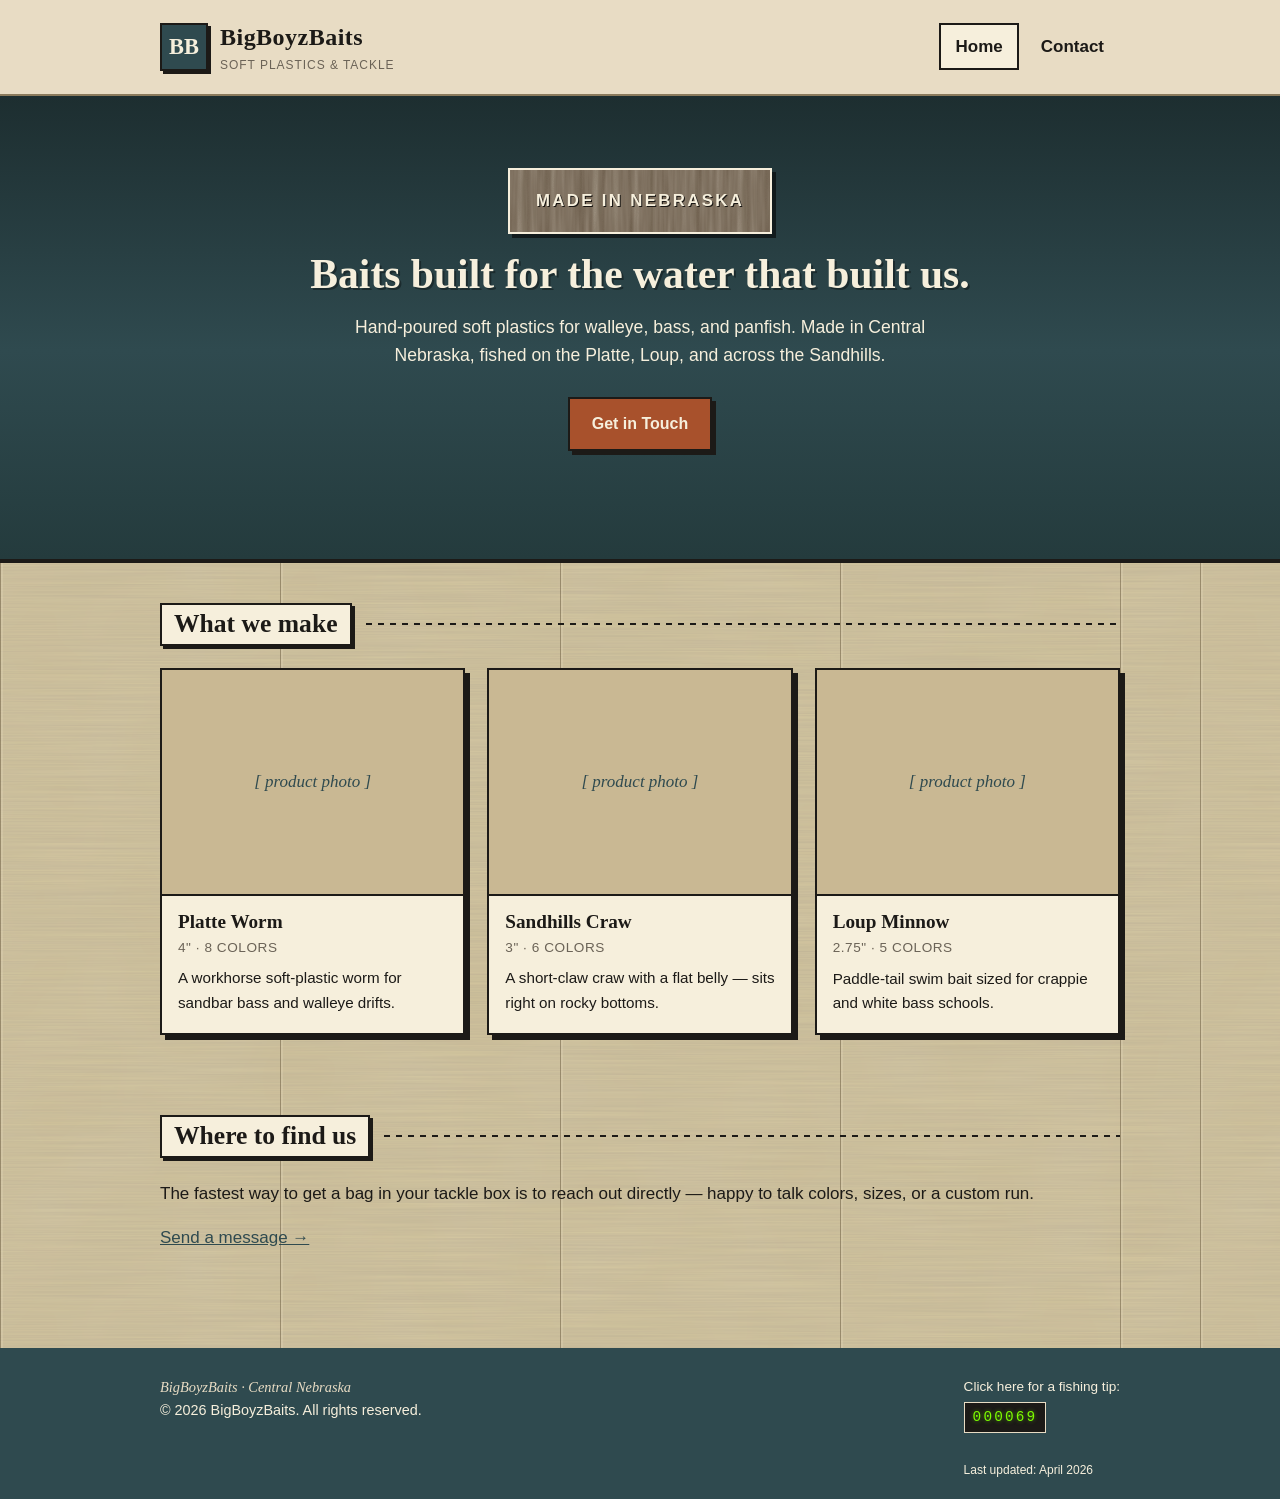
==== index.html @ 6cb6ec26 "sample" ====
<!doctype html>
<html lang="en">
<head>
  <meta charset="utf-8">
  <meta name="viewport" content="width=device-width, initial-scale=1">
  <title>BigBoyzBaits — Hand-Poured Soft Plastics from Central Nebraska</title>
  <meta name="description" content="Hand-poured soft-plastic fishing baits made and tested on the Platte and across the Sandhills.">
  <link rel="stylesheet" href="assets/css/styles.css">
</head>
<body>

  <header class="site-header">
    <div class="wrap">
      <a class="brand" href="index.html">
        <span class="brand-mark" aria-hidden="true">BB</span>
        <span>
          <span class="brand-name">BigBoyzBaits</span>
          <span class="brand-tag">Soft Plastics &amp; Tackle</span>
        </span>
      </a>
      <nav class="site-nav" aria-label="Main">
        <ul>
          <li><a href="index.html">Home</a></li>
          <li><a href="contact.html">Contact</a></li>
        </ul>
      </nav>
    </div>
  </header>

  <section class="hero">
    <div class="wrap">
      <span class="badge">Made in Nebraska</span>
      <h1 style="margin-top: 16px;">Baits built for the water that built us.</h1>
      <p>Hand-poured soft plastics for walleye, bass, and panfish. Made in Central Nebraska, fished on the Platte, Loup, and across the Sandhills.</p>
      <p>
        <a class="btn" href="contact.html">Get in Touch</a>
      </p>
    </div>
  </section>

  <section>
    <div class="wrap">
      <div class="section-head"><h2>What we make</h2></div>
      <div class="grid">

        <article class="card">
          <div class="thumb">[ product photo ]</div>
          <div class="card-body">
            <h3>Platte Worm</h3>
            <div class="meta">4" &middot; 8 colors</div>
            <p>A workhorse soft-plastic worm for sandbar bass and walleye drifts.</p>
          </div>
        </article>

        <article class="card">
          <div class="thumb">[ product photo ]</div>
          <div class="card-body">
            <h3>Sandhills Craw</h3>
            <div class="meta">3" &middot; 6 colors</div>
            <p>A short-claw craw with a flat belly — sits right on rocky bottoms.</p>
          </div>
        </article>

        <article class="card">
          <div class="thumb">[ product photo ]</div>
          <div class="card-body">
            <h3>Loup Minnow</h3>
            <div class="meta">2.75" &middot; 5 colors</div>
            <p>Paddle-tail swim bait sized for crappie and white bass schools.</p>
          </div>
        </article>

      </div>
    </div>
  </section>

  <section class="alt">
    <div class="wrap">
      <div class="section-head"><h2>Where to find us</h2></div>
      <p>The fastest way to get a bag in your tackle box is to reach out directly — happy to talk colors, sizes, or a custom run.</p>
      <p><a href="contact.html">Send a message &rarr;</a></p>
    </div>
  </section>

  <footer class="site-footer">
    <div class="wrap">
      <div>
        <div class="footer-meta">BigBoyzBaits &middot; Central Nebraska</div>
        <div>&copy; <span id="year"></span> BigBoyzBaits. All rights reserved.</div>
      </div>
      <div>
        <div class="visitor-label">Click here for a fishing tip:</div>
        <span class="counter" data-visitor-counter title="Click me">000000</span>
        <span class="visitor-quip" data-quip aria-live="polite"></span>
        <small>Last updated: April 2026</small>
      </div>
    </div>
  </footer>

  <script>document.getElementById('year').textContent = new Date().getFullYear();</script>
  <script src="assets/js/main.js"></script>
</body>
</html>
---- assets/css/styles.css ----
/* ==========================================================================
   BigBoyzBaits — styles
   Plain CSS, mobile-first. Earthy palette, classic serif headings.
   ========================================================================== */

:root {
  --sand:        #e8dcc4;   /* sandhills */
  --sand-dark:   #c9b893;
  --water:       #4a6b6f;   /* platte greens-blue */
  --water-dark:  #2f4a4f;
  --rust:        #a8512c;   /* accent — like a worn tackle box */
  --cream:       #f6efdc;
  --ink:         #1c1a17;
  --muted:       #6b6357;
  --line:        #8a7a5c;
}

* { box-sizing: border-box; }

html { scroll-behavior: smooth; }

body {
  margin: 0;
  font-family: -apple-system, BlinkMacSystemFont, "Segoe UI", Roboto, sans-serif;
  font-size: 17px;
  line-height: 1.6;
  color: var(--ink);
  background-color: #d4c69a; /* fallback pale cottonwood */
  background-image: url("../img/wood.svg");
  background-repeat: repeat;
  background-size: 1200px auto;
}

h1, h2, h3 { font-family: Georgia, "Times New Roman", serif; font-weight: 700; line-height: 1.2; margin: 0 0 0.5em; }
h1 { font-size: 2.2rem; }
h2 { font-size: 1.6rem; }
h3 { font-size: 1.2rem; }

a { color: var(--water-dark); }
a:hover { color: var(--rust); }

img { max-width: 100%; display: block; }

/* ---------- layout ---------- */

.wrap { max-width: 1000px; margin: 0 auto; padding: 0 20px; }

/* ---------- top bar ---------- */

.topbar {
  background: var(--water);
  color: var(--cream);
  font-size: 0.85rem;
  text-align: center;
  padding: 6px 12px;
  letter-spacing: 0.04em;
}

/* ---------- header ---------- */

.site-header {
  background: var(--sand);
  border-bottom: 2px solid var(--line);
  padding: 18px 0;
}
.site-header .wrap {
  display: flex;
  flex-wrap: wrap;
  align-items: center;
  justify-content: space-between;
  gap: 12px;
}
.brand {
  display: flex;
  align-items: center;
  gap: 12px;
  text-decoration: none;
  color: var(--ink);
}
.brand-mark {
  width: 48px; height: 48px;
  background: var(--water-dark);
  color: var(--cream);
  display: grid; place-items: center;
  font-family: Georgia, serif;
  font-weight: 700;
  font-size: 1.4rem;
  border: 2px solid var(--ink);
  box-shadow: 3px 3px 0 var(--ink);
}
.brand-name {
  font-family: Georgia, serif;
  font-size: 1.5rem;
  font-weight: 700;
  letter-spacing: 0.02em;
}
.brand-tag {
  display: block;
  font-family: -apple-system, sans-serif;
  font-size: 0.75rem;
  color: var(--muted);
  letter-spacing: 0.08em;
  text-transform: uppercase;
}

/* ---------- nav ---------- */

.site-nav ul {
  list-style: none;
  margin: 0; padding: 0;
  display: flex;
  flex-wrap: wrap;
  gap: 6px;
}
.site-nav a {
  display: block;
  padding: 8px 14px;
  text-decoration: none;
  color: var(--ink);
  font-weight: 600;
  border: 2px solid transparent;
}
.site-nav a:hover,
.site-nav a[aria-current="page"] {
  background: var(--cream);
  border-color: var(--ink);
}

/* ---------- hero ---------- */

.hero {
  color: var(--cream);
  padding: 72px 0 80px;
  text-align: center;
  position: relative;
  border-bottom: 4px solid var(--ink);
  /* Dusk-on-the-Platte gradient — dark teal sky over deeper water.
     Will be replaced with a photo background later. */
  background-image:
    linear-gradient(180deg, #1d2e30 0%, #2f4a4f 55%, #243b3d 100%);
}
.hero h1 { color: var(--cream); font-size: 2.6rem; margin-bottom: 0.3em; text-shadow: 2px 2px 0 rgba(0,0,0,0.35); }
.hero p { font-size: 1.1rem; max-width: 640px; margin: 0 auto 1.6em; color: var(--cream); }
.hero .badge {
  display: inline-block;
  background-color: #5b4a38; /* cottonwood bark fallback */
  background-image: url("../img/bark.svg");
  background-size: 220px auto;
  background-repeat: repeat;
  color: var(--cream);
  padding: 18px 26px;
  border: 2px solid var(--cream);
  font-size: 1.05rem;
  font-weight: 700;
  letter-spacing: 0.14em;
  text-transform: uppercase;
  text-shadow: 1px 1px 0 rgba(0,0,0,0.8);
  box-shadow: 4px 4px 0 rgba(0,0,0,0.55);
}

.btn {
  display: inline-block;
  padding: 12px 22px;
  font-weight: 700;
  font-size: 1rem;
  text-decoration: none;
  border: 2px solid var(--ink);
  background: var(--rust);
  color: var(--cream);
  box-shadow: 4px 4px 0 var(--ink);
  transition: transform 0.05s, box-shadow 0.05s;
}
.btn:hover { color: var(--cream); }
.btn:active { transform: translate(2px, 2px); box-shadow: 2px 2px 0 var(--ink); }
.btn.secondary { background: var(--sand); color: var(--ink); }

/* ---------- sections ---------- */

/* Sections are transparent so the wood grain shows between content panels.
   Each section's content sits on its own cream "panel" framed by the wood. */
section { padding: 40px 0; }

.panel {
  background: var(--cream);
  border: 2px solid var(--ink);
  box-shadow: 6px 6px 0 rgba(28,26,23,0.85);
  padding: 32px 28px;
}
.panel.sand { background: var(--sand); }

.section-head {
  display: flex;
  align-items: center;
  gap: 14px;
  margin-bottom: 22px;
}
.section-head h2 {
  margin: 0;
  background: var(--cream);
  padding: 4px 12px;
  border: 2px solid var(--ink);
  box-shadow: 3px 3px 0 var(--ink);
}
.section-head::after {
  content: "";
  flex: 1;
  height: 2px;
  background: repeating-linear-gradient(90deg, var(--ink) 0, var(--ink) 6px, transparent 6px, transparent 12px);
}
/* When the section-head sits inside a panel, drop the duplicate label background */
.panel .section-head h2 {
  background: transparent;
  border: none;
  box-shadow: none;
  padding: 0;
}

/* ---------- product grid ---------- */

.grid {
  display: grid;
  grid-template-columns: repeat(auto-fill, minmax(240px, 1fr));
  gap: 22px;
}
.card {
  background: var(--cream);
  border: 2px solid var(--ink);
  box-shadow: 5px 5px 0 var(--ink);
  display: flex;
  flex-direction: column;
}
.card .thumb {
  aspect-ratio: 4 / 3;
  background: var(--sand-dark);
  display: grid; place-items: center;
  color: var(--water-dark);
  font-family: Georgia, serif;
  font-style: italic;
  border-bottom: 2px solid var(--ink);
}
.card-body { padding: 14px 16px 18px; }
.card h3 { margin-bottom: 4px; }
.card .meta { font-size: 0.85rem; color: var(--muted); margin-bottom: 8px; letter-spacing: 0.04em; text-transform: uppercase; }
.card p { margin: 0; font-size: 0.95rem; }

/* ---------- columns ---------- */

.cols {
  display: grid;
  grid-template-columns: 1fr;
  gap: 28px;
}
@media (min-width: 720px) {
  .cols.two { grid-template-columns: 1fr 1fr; }
}

/* ---------- contact ---------- */

.contact-card {
  background: var(--cream);
  border: 2px solid var(--ink);
  box-shadow: 5px 5px 0 var(--ink);
  padding: 24px;
}
.contact-list { list-style: none; padding: 0; margin: 0; }
.contact-list li { padding: 8px 0; border-bottom: 1px dashed var(--line); }
.contact-list li:last-child { border-bottom: none; }
.label { font-weight: 700; color: var(--water-dark); display: inline-block; min-width: 90px; }

form label { display: block; font-weight: 600; margin-bottom: 4px; }
form input, form textarea {
  width: 100%;
  padding: 10px;
  font: inherit;
  border: 2px solid var(--ink);
  background: var(--cream);
  margin-bottom: 14px;
}
form textarea { min-height: 120px; resize: vertical; }

/* ---------- footer ---------- */

.site-footer {
  background: var(--water-dark);
  color: var(--cream);
  padding: 28px 0 18px;
  margin-top: 40px;
  font-size: 0.9rem;
}
.site-footer .wrap {
  display: flex;
  flex-wrap: wrap;
  justify-content: space-between;
  gap: 18px;
}
.site-footer a { color: var(--sand); }
.footer-meta { font-family: Georgia, serif; font-style: italic; color: var(--sand); }
.counter {
  display: inline-block;
  font-family: "Courier New", monospace;
  background: var(--ink);
  color: #7CFC00;
  padding: 3px 8px;
  letter-spacing: 0.15em;
  border: 1px solid var(--sand);
  cursor: pointer;
  user-select: none;
  text-shadow: 0 0 4px rgba(124, 252, 0, 0.5);
}
.counter-pop { animation: counter-bounce 0.45s ease; }
@keyframes counter-bounce {
  0%   { transform: scale(1); }
  35%  { transform: scale(1.15) rotate(-2deg); }
  70%  { transform: scale(0.96) rotate(1deg); }
  100% { transform: scale(1); }
}

.visitor-label {
  font-size: 0.85rem;
  margin-bottom: 4px;
}
.fish {
  font-family: "Courier New", monospace;
  color: var(--sand);
  margin-left: 6px;
  letter-spacing: 0;
  white-space: nowrap;
}
.visitor-quip {
  display: block;
  font-family: Georgia, serif;
  font-style: italic;
  font-size: 0.9rem;
  color: var(--sand);
  min-height: 1.3em;
  margin-top: 6px;
  opacity: 0;
  transform: translateY(-4px);
  transition: opacity 0.25s, transform 0.25s;
}
.visitor-quip.show { opacity: 1; transform: translateY(0); }

/* ---------- bits ---------- */

.lede { font-size: 1.1rem; color: var(--muted); }
.center { text-align: center; }
.tag-row { display: flex; gap: 8px; flex-wrap: wrap; justify-content: center; margin-top: 24px; }
.tag {
  background: var(--cream);
  color: var(--ink);
  border: 1px solid var(--ink);
  padding: 4px 10px;
  font-size: 0.8rem;
  letter-spacing: 0.05em;
}

@media (max-width: 540px) {
  h1 { font-size: 1.8rem; }
  .hero h1 { font-size: 2rem; }
  .hero { padding: 56px 0 60px; }
  section { padding: 44px 0; }
  .brand-mark { width: 40px; height: 40px; font-size: 1.2rem; }
}
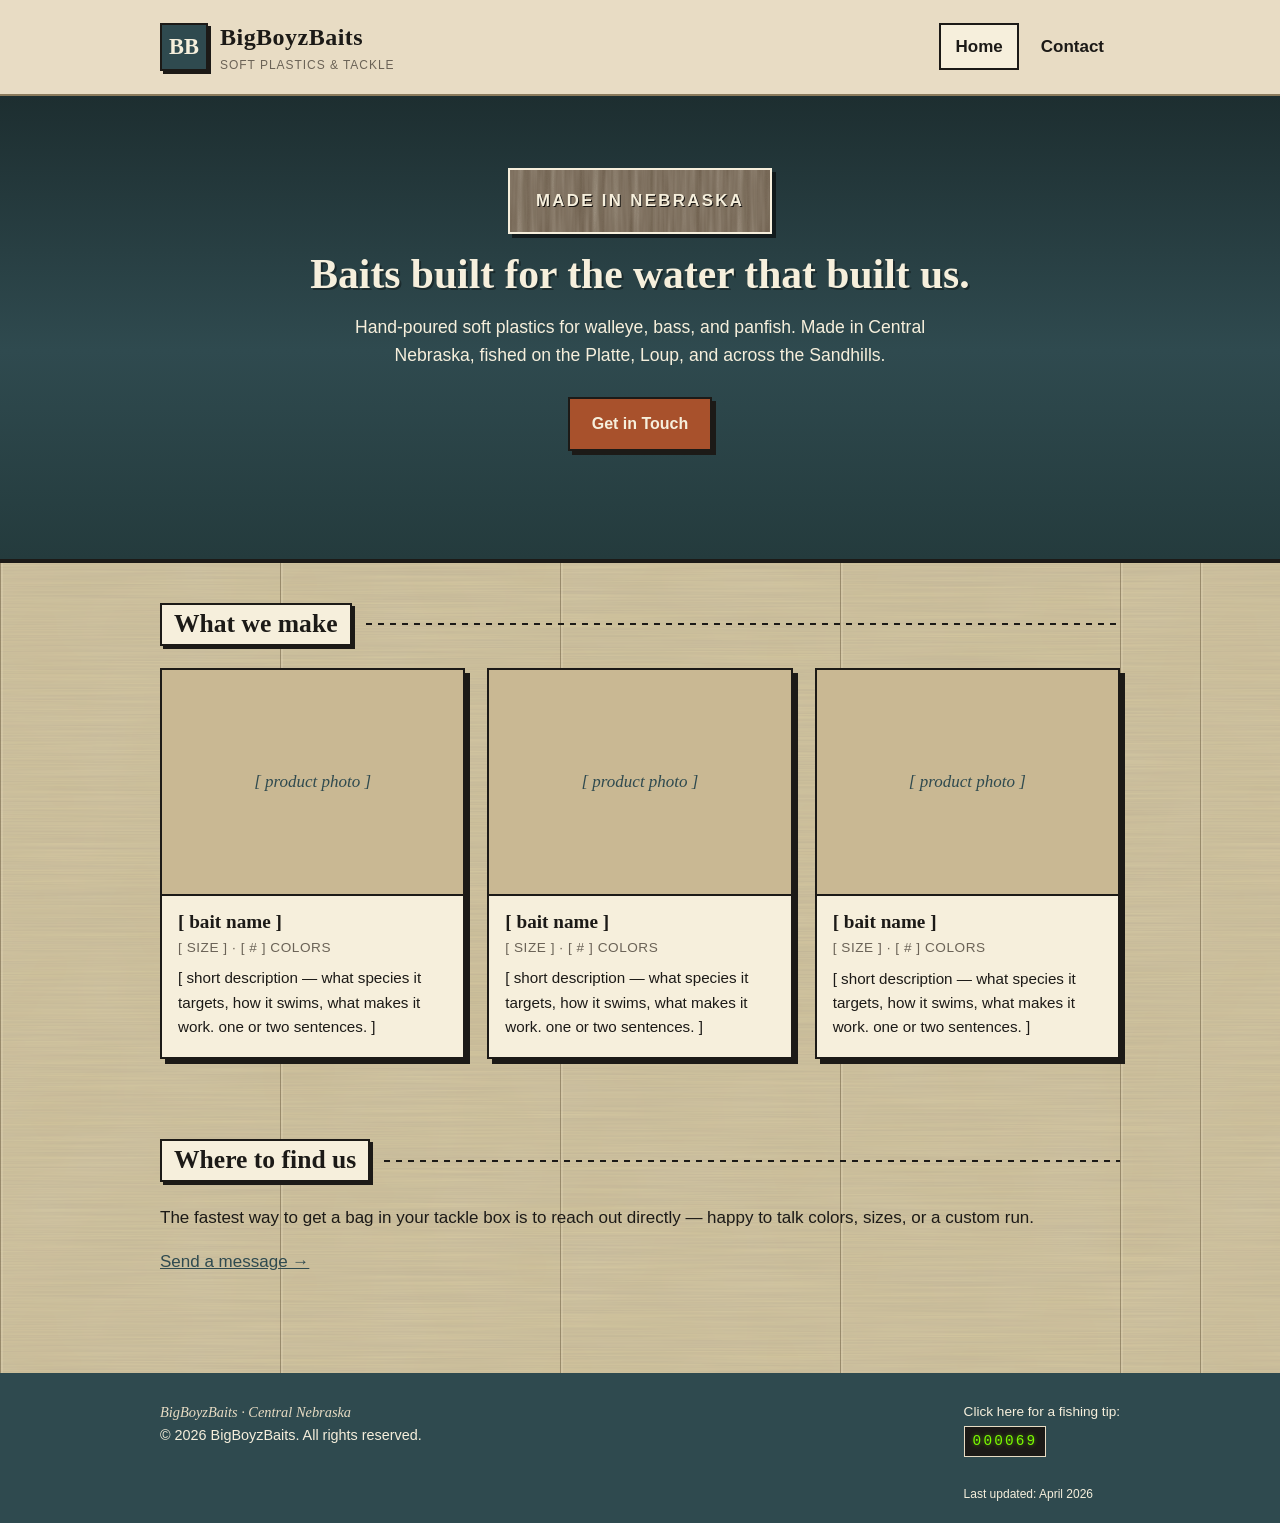
==== commit 2666fda5: "placeholder edits" ====
--- a/index.html
+++ b/index.html
@@ -46,27 +46,27 @@
         <article class="card">
           <div class="thumb">[ product photo ]</div>
           <div class="card-body">
-            <h3>Platte Worm</h3>
-            <div class="meta">4" &middot; 8 colors</div>
-            <p>A workhorse soft-plastic worm for sandbar bass and walleye drifts.</p>
+            <h3>[ bait name ]</h3>
+            <div class="meta">[ size ] &middot; [ # ] colors</div>
+            <p>[ short description &mdash; what species it targets, how it swims, what makes it work. one or two sentences. ]</p>
           </div>
         </article>
 
         <article class="card">
           <div class="thumb">[ product photo ]</div>
           <div class="card-body">
-            <h3>Sandhills Craw</h3>
-            <div class="meta">3" &middot; 6 colors</div>
-            <p>A short-claw craw with a flat belly — sits right on rocky bottoms.</p>
+            <h3>[ bait name ]</h3>
+            <div class="meta">[ size ] &middot; [ # ] colors</div>
+            <p>[ short description &mdash; what species it targets, how it swims, what makes it work. one or two sentences. ]</p>
           </div>
         </article>
 
         <article class="card">
           <div class="thumb">[ product photo ]</div>
           <div class="card-body">
-            <h3>Loup Minnow</h3>
-            <div class="meta">2.75" &middot; 5 colors</div>
-            <p>Paddle-tail swim bait sized for crappie and white bass schools.</p>
+            <h3>[ bait name ]</h3>
+            <div class="meta">[ size ] &middot; [ # ] colors</div>
+            <p>[ short description &mdash; what species it targets, how it swims, what makes it work. one or two sentences. ]</p>
           </div>
         </article>
 
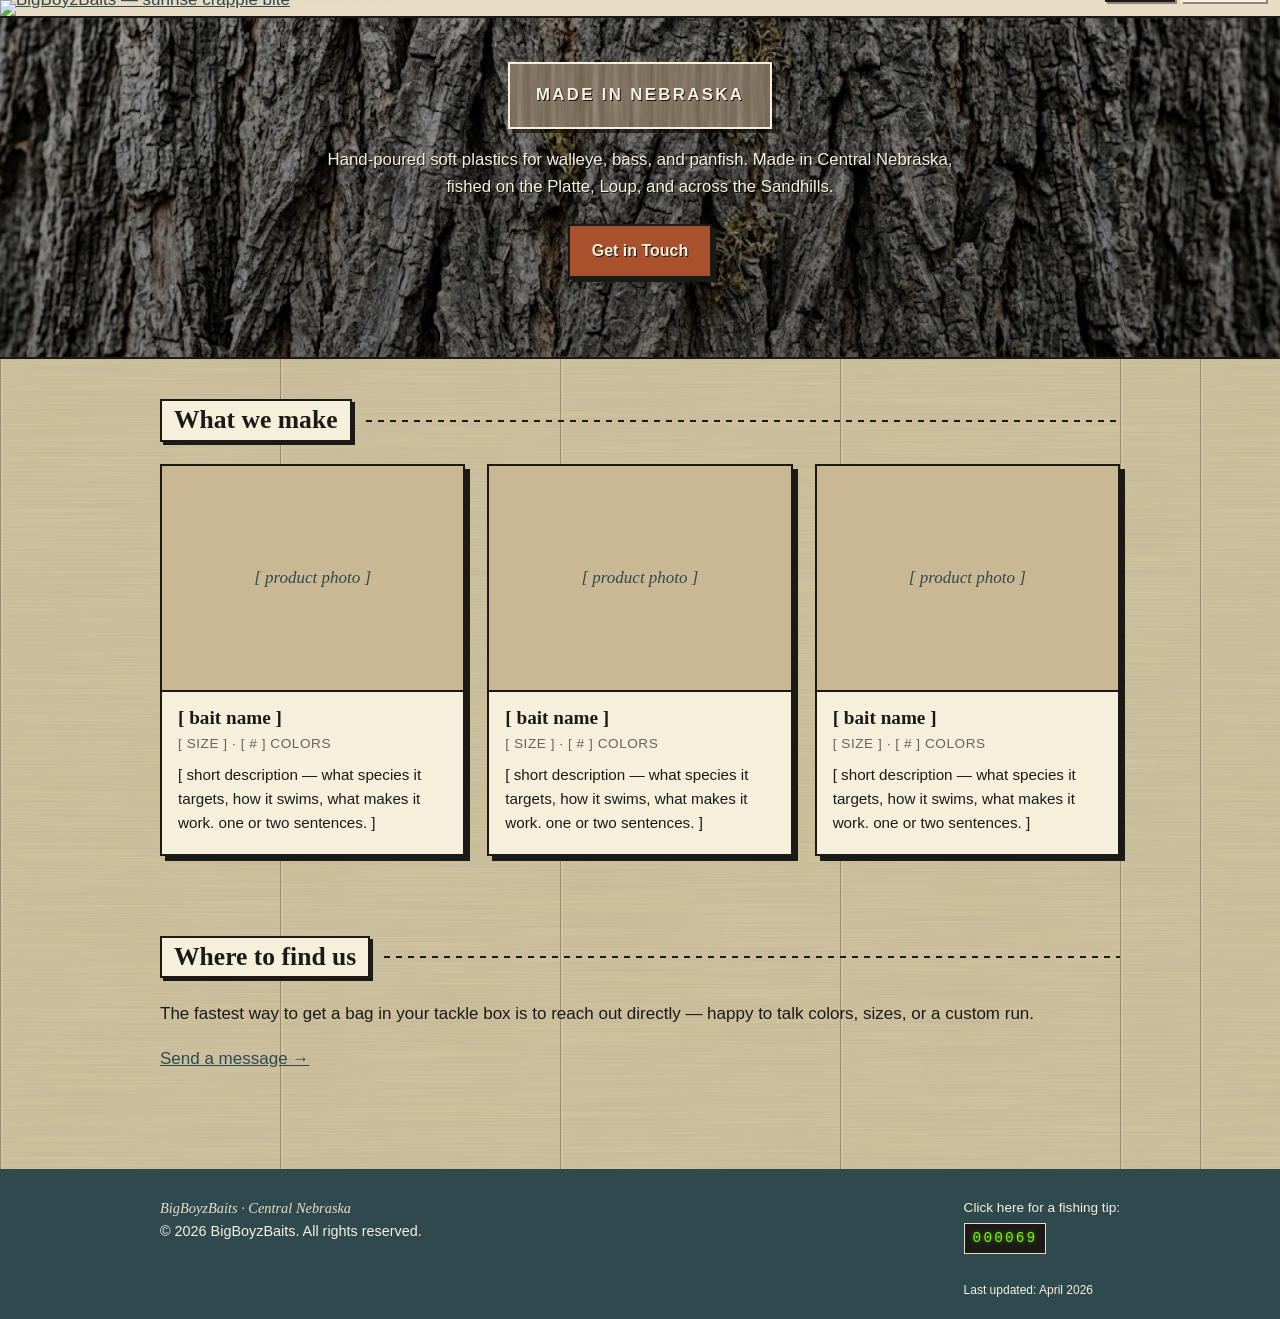
==== commit e1128ee3: "Replace header with banner and update hero styles Swap the old text-based brand for a banner image a" ====
--- a/index.html
+++ b/index.html
@@ -10,28 +10,22 @@
 <body>
 
   <header class="site-header">
-    <div class="wrap">
-      <a class="brand" href="index.html">
-        <span class="brand-mark" aria-hidden="true">BB</span>
-        <span>
-          <span class="brand-name">BigBoyzBaits</span>
-          <span class="brand-tag">Soft Plastics &amp; Tackle</span>
-        </span>
-      </a>
-      <nav class="site-nav" aria-label="Main">
-        <ul>
-          <li><a href="index.html">Home</a></li>
-          <li><a href="contact.html">Contact</a></li>
-        </ul>
-      </nav>
-    </div>
+    <a class="brand-banner" href="index.html" aria-label="BigBoyzBaits home">
+      <img src="assets/img/banner.png" alt="BigBoyzBaits — sunrise crappie bite">
+    </a>
+    <h1 class="brand-tagline">Baits built for the water that built us.</h1>
+    <nav class="site-nav site-nav--overlay" aria-label="Main">
+      <ul>
+        <li><a href="index.html">Home</a></li>
+        <li><a href="contact.html">Contact</a></li>
+      </ul>
+    </nav>
   </header>
 
   <section class="hero">
     <div class="wrap">
       <span class="badge">Made in Nebraska</span>
-      <h1 style="margin-top: 16px;">Baits built for the water that built us.</h1>
-      <p>Hand-poured soft plastics for walleye, bass, and panfish. Made in Central Nebraska, fished on the Platte, Loup, and across the Sandhills.</p>
+      <p style="margin-top: 18px;">Hand-poured soft plastics for walleye, bass, and panfish. Made in Central Nebraska, fished on the Platte, Loup, and across the Sandhills.</p>
       <p>
         <a class="btn" href="contact.html">Get in Touch</a>
       </p>
--- a/assets/css/styles.css
+++ b/assets/css/styles.css
@@ -59,48 +59,58 @@
 /* ---------- header ---------- */
 
 .site-header {
+  position: relative;
   background: var(--sand);
-  border-bottom: 2px solid var(--line);
-  padding: 18px 0;
-}
-.site-header .wrap {
-  display: flex;
-  flex-wrap: wrap;
-  align-items: center;
-  justify-content: space-between;
-  gap: 12px;
-}
-.brand {
-  display: flex;
-  align-items: center;
-  gap: 12px;
-  text-decoration: none;
-  color: var(--ink);
-}
-.brand-mark {
-  width: 48px; height: 48px;
-  background: var(--water-dark);
-  color: var(--cream);
-  display: grid; place-items: center;
-  font-family: Georgia, serif;
-  font-weight: 700;
-  font-size: 1.4rem;
-  border: 2px solid var(--ink);
-  box-shadow: 3px 3px 0 var(--ink);
-}
-.brand-name {
+  border-bottom: 2px solid var(--ink);
+}
+.brand-banner {
+  display: block;
+  line-height: 0;
+}
+.brand-banner img {
+  display: block;
+  width: 100%;
+  height: auto;
+}
+.brand-tagline {
+  position: absolute;
+  bottom: 18px;
+  left: 22px;
+  right: 50%;
+  margin: 0;
+  z-index: 2;
   font-family: Georgia, serif;
   font-size: 1.5rem;
   font-weight: 700;
-  letter-spacing: 0.02em;
-}
-.brand-tag {
-  display: block;
-  font-family: -apple-system, sans-serif;
-  font-size: 0.75rem;
-  color: var(--muted);
-  letter-spacing: 0.08em;
-  text-transform: uppercase;
+  font-style: italic;
+  line-height: 1.15;
+  color: var(--cream);
+  text-shadow:
+    2px 2px 0 rgba(0,0,0,0.85),
+    0 0 12px rgba(0,0,0,0.55);
+  pointer-events: none;
+}
+.site-nav--overlay {
+  position: absolute;
+  bottom: 14px;
+  right: 14px;
+  z-index: 2;
+}
+.site-nav.site-nav--overlay a {
+  background: rgba(0, 0, 0, 0.75);
+  color: var(--cream);
+  border: 2px solid var(--cream);
+  padding: 6px 12px;
+  font-size: 0.95rem;
+  text-shadow: 1px 1px 0 rgba(0,0,0,0.8);
+  box-shadow: 2px 2px 0 rgba(0,0,0,0.4);
+}
+.site-nav.site-nav--overlay a:hover,
+.site-nav.site-nav--overlay a[aria-current="page"] {
+  background: var(--cream);
+  color: var(--ink);
+  border-color: var(--ink);
+  text-shadow: none;
 }
 
 /* ---------- nav ---------- */
@@ -130,17 +140,25 @@
 
 .hero {
   color: var(--cream);
-  padding: 72px 0 80px;
+  padding: 44px 0 56px;
   text-align: center;
   position: relative;
-  border-bottom: 4px solid var(--ink);
-  /* Dusk-on-the-Platte gradient — dark teal sky over deeper water.
-     Will be replaced with a photo background later. */
+  background-color: #4a4036; /* fallback while image loads */
   background-image:
-    linear-gradient(180deg, #1d2e30 0%, #2f4a4f 55%, #243b3d 100%);
-}
-.hero h1 { color: var(--cream); font-size: 2.6rem; margin-bottom: 0.3em; text-shadow: 2px 2px 0 rgba(0,0,0,0.35); }
-.hero p { font-size: 1.1rem; max-width: 640px; margin: 0 auto 1.6em; color: var(--cream); }
+    linear-gradient(rgba(0,0,0,0.35), rgba(0,0,0,0.45)),
+    url("../img/hero-bark.jpg");
+  background-size: cover;
+  background-position: center;
+  border-bottom: 2px solid var(--ink);
+}
+.hero h1 { color: var(--cream); font-size: 2.4rem; margin: 14px 0 0.3em; text-shadow: 2px 2px 0 rgba(0,0,0,0.6); }
+.hero p {
+  font-size: 1.05rem;
+  max-width: 640px;
+  margin: 0 auto 1.4em;
+  color: var(--cream);
+  text-shadow: 1px 1px 0 rgba(0,0,0,0.8);
+}
 .hero .badge {
   display: inline-block;
   background-color: #5b4a38; /* cottonwood bark fallback */
@@ -359,5 +377,7 @@
   .hero h1 { font-size: 2rem; }
   .hero { padding: 56px 0 60px; }
   section { padding: 44px 0; }
-  .brand-mark { width: 40px; height: 40px; font-size: 1.2rem; }
-}
+  .site-nav--overlay { bottom: 8px; right: 8px; }
+  .site-nav--overlay a { padding: 4px 9px; font-size: 0.85rem; }
+  .brand-tagline { font-size: 0.95rem; bottom: 12px; left: 12px; right: 55%; }
+}
